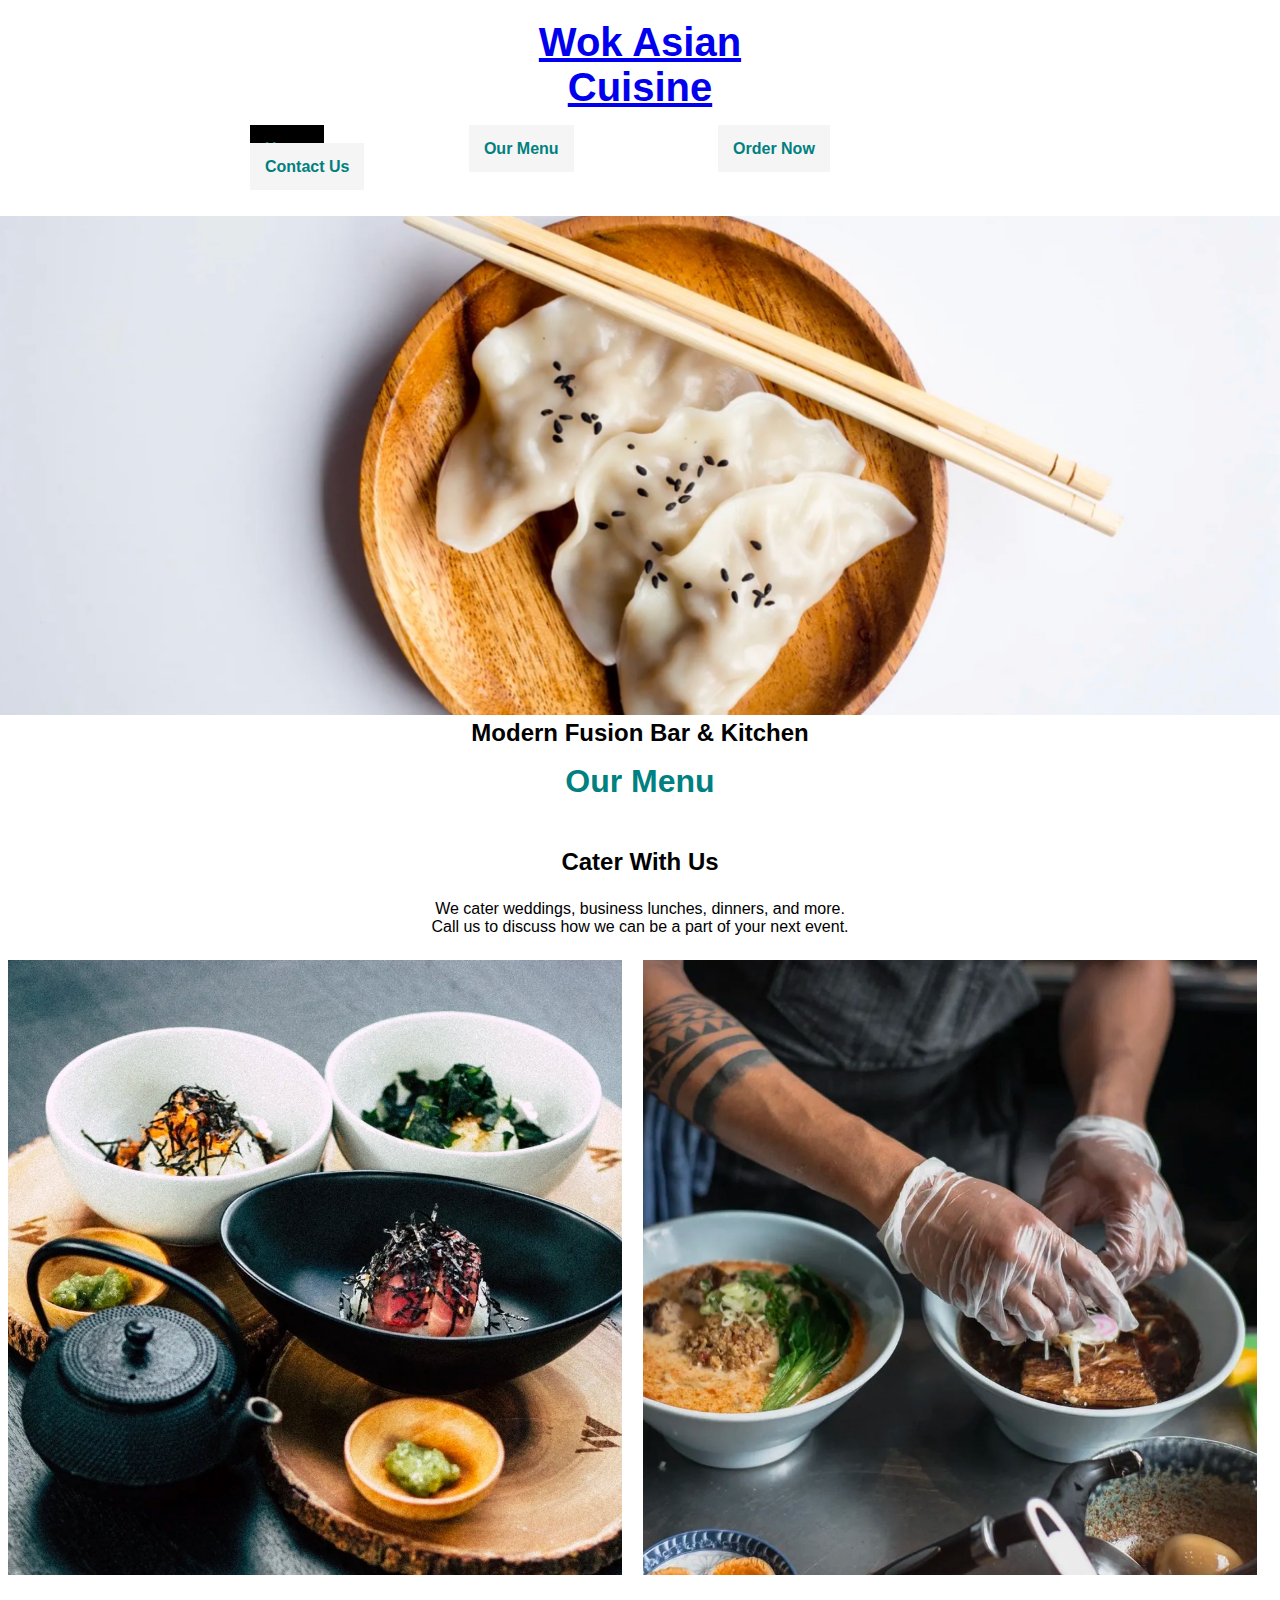
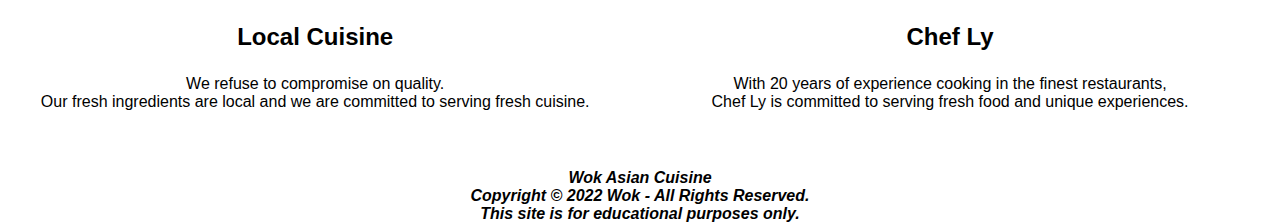
==== berry_final/index.html @ c8778ffa "Multiple images moved to main directory and linked" ====
<!DOCTYPE html>
<html lang="en">
  <head>
    <link rel="stylesheet" href="styles.css" />
    <meta charset="UTF-8" />
    <meta http-equiv="X-UA-Compatible" content="IE=edge" />
    <meta name="viewport" content="width=device-width, initial-scale=1.0" />
    <meta name="author" content="Chris Berry" />
    <title>Wok Asian Cuisine</title>
  </head>
  <body>
    <header>
      <h1 class="centertext"><a href="index.html">Wok Asian Cuisine</a></h1>
      <nav>
        <ul>
          <li><a href="index.html" class="activetab">Home</a></li>
          <li><a href="#">Our Menu</a></li>
          <li><a href="#">Order Now</a></li>
          <li><a href="contact.html">Contact Us</a></li>
        </ul>
      </nav>
    </header>
    <div id="container">
      <main>
        <img src="header-img.png " alt="Bowl Of Dumplings" id="modernimg" />

        <h2 id="modern" class="centertext">Modern Fusion Bar & Kitchen</h2>
        <p id="ourmenu" class="centertext">
          <a href="#" id="menu">Our Menu</a>
        </p>

        <h3 class="centertext h3weight">Cater With Us</h3>

        <p class="centertext">
          We cater weddings, business lunches, dinners, and more.
        </p>

        <p class="centertext" id="callus">
          Call us to discuss how we can be a part of your next event.
        </p>

        <section id="local">
          <img src="local.jpg" alt="Sushi on serving board" id="localimg" />
          <h3 class="centertext h3weight">Local Cuisine</h3>
          <p>We refuse to compromise on quality.</p>
          <p>
            Our fresh ingredients are local and we are committed to serving
            fresh cuisine.
          </p>
        </section>

        <section id="chef">
          <img src="chef.jpg" alt="Chef flipping dough" id="chefimg" />
          <h3 class="centertext h3weight">Chef Ly</h3>
          <p>With 20 years of experience cooking in the finest restaurants,</p>
          <p>
            Chef Ly is committed to serving fresh food and unique experiences.
          </p>
        </section>
      </main>
    </div>
    <footer>
      Wok Asian Cuisine
      <br />Copyright © 2022 Wok - All Rights Reserved. <br />This site is for
      educational purposes only.
    </footer>
  </body>
</html>
---- berry_final/styles.css ----
* {
  font-family: "Franklin Gothic Medium", "Arial Narrow", Arial, sans-serif;
  box-sizing: border-box;
}

#contactmain {
  background-image: url(contact-img-optional2.jpg);
  background-repeat: no-repeat;
  background-size: cover;
  min-height: 1250px;

}

body {
    max-width: 1280px;
    margin: 0 auto;
}

a:visited {
  color: teal;
}

.activetab {
  background-color: black
}

h1 {
  margin: 20px auto;
  width: 330px;
  font-size: 2.5em;
}

nav {
  width: 1000px;
  border: 0;
  margin: 30px auto 40px auto;
}


nav ul li {
  display: inline-block;
  margin: 0px 70px;
}

nav a:hover {
  color: red;
}

nav a {
  font-weight: bold;
  margin: 0;
  color: teal;
  text-decoration: none;
  background-color: whitesmoke;
  padding: 15px;
}

#modernimg {
  width: 100%;
}

#menu {
  text-decoration: none;
  font-weight: bolder;
  color: teal;
  font-size: 2em;
}

h2 {
  text-align: center;
  margin: 0 auto;
}

h3 {
  padding-top: 1.5rem;
}

.centertext {
  text-align: center;
}

#callus {
  margin-top: -16px;
}

.h3weight {
  font-size: 1.5em;
}

#container {
  display: flex;
  margin: 0 auto;
}

#container section img {
  max-width: 100%;
  display: block;
  max-height: 900px;
}

#container section h3 {
  display: block;
  max-width: 100%;
}

#container section {
  margin: 8px;
  max-width: 48%;
  display: inline-block;
}

#container section p {
  max-width: 100%;
  margin: 0;
  text-align: center;
}

footer {
  text-align: center;
  padding-top: 50px;
  font-weight: bold;
  font-style: italic;

}

/* Form Styles */

.formtext {
  color: white;
}

* {
  box-sizing: border-box;
}

form {
  background-color: teal;
  width: 350px;
  margin: 16px auto;
  padding: 16px;
  color: #363432;
  border-radius: 4px;
}

form input,
label,
select,
textarea {
  display: block;
  width: 100%;
}

form label {
  padding: 0px 0px 4px 16px;
}

form input,
select,
textarea {
  padding: 10px;
  font-size: 16px;
  margin-bottom: 24px;
  border-radius: 4px;
}

form fieldset {
  margin-bottom: 24px;
  border: 4px solid #363432;
  display: grid;
  grid-template-columns: 1fr;
  row-gap: 8px;
}

form fieldset legend {
  font-weight: bold;
}

form fieldset label {
  margin-left: 0px;
}

form button {
  background-color: #196774;
  color: white;
  border: none;
  font: 18px bold;
  box-shadow: -6px 6px 10px #363432;
}

form input:invalid,
select:invalid,
textarea:invalid {
  border: 4px solid #ef6024;
  box-shadow: -6px 6px 10px #363432;
}

form input:focus,
select:focus,
textarea:focus {
  outline: 3px solid #196774;
}

form button:focus {
  outline: 3px solid #ef6024;
}

form button:hover {
  box-shadow: -3px 3px 5px #363432;
}

input[type="radio"]+label {
  cursor: pointer;
  display: flex;
  align-items: center;
}

input[type="radio"] {
  appearance: none;
  margin: 0;
  padding: 0;
  border: none;
  font-size: 0;
  border-radius: 0;
}

input[type="radio"]+label::before {
  content: "\00a0";
  /* Non-breaking space */
  font-size: 2.25em;
  line-height: 0.65;
  border-radius: 50%;
  display: inline-block;
  height: 20px;
  width: 22px;
  text-align: center;
  margin-right: 16px;
  border: 2px solid teal;
  /* Push focus shadow away */
  background-color: teal;
  padding-bottom: 2px;
}

input[type="radio"]:checked+label::before {
  content: "\2022";
  color: #fff;
  background: #196774;
}

input[type="radio"]:focus {
  outline: none;
}

input[type="radio"]:focus+label::before {
  box-shadow: 0 0 0 2px #196774;
}

label {
  background-color: teal;
}

#contactemail {
  background-color: white;
}

#contactphone {
  background-color: white;
}

legend {
  background-color: teal;
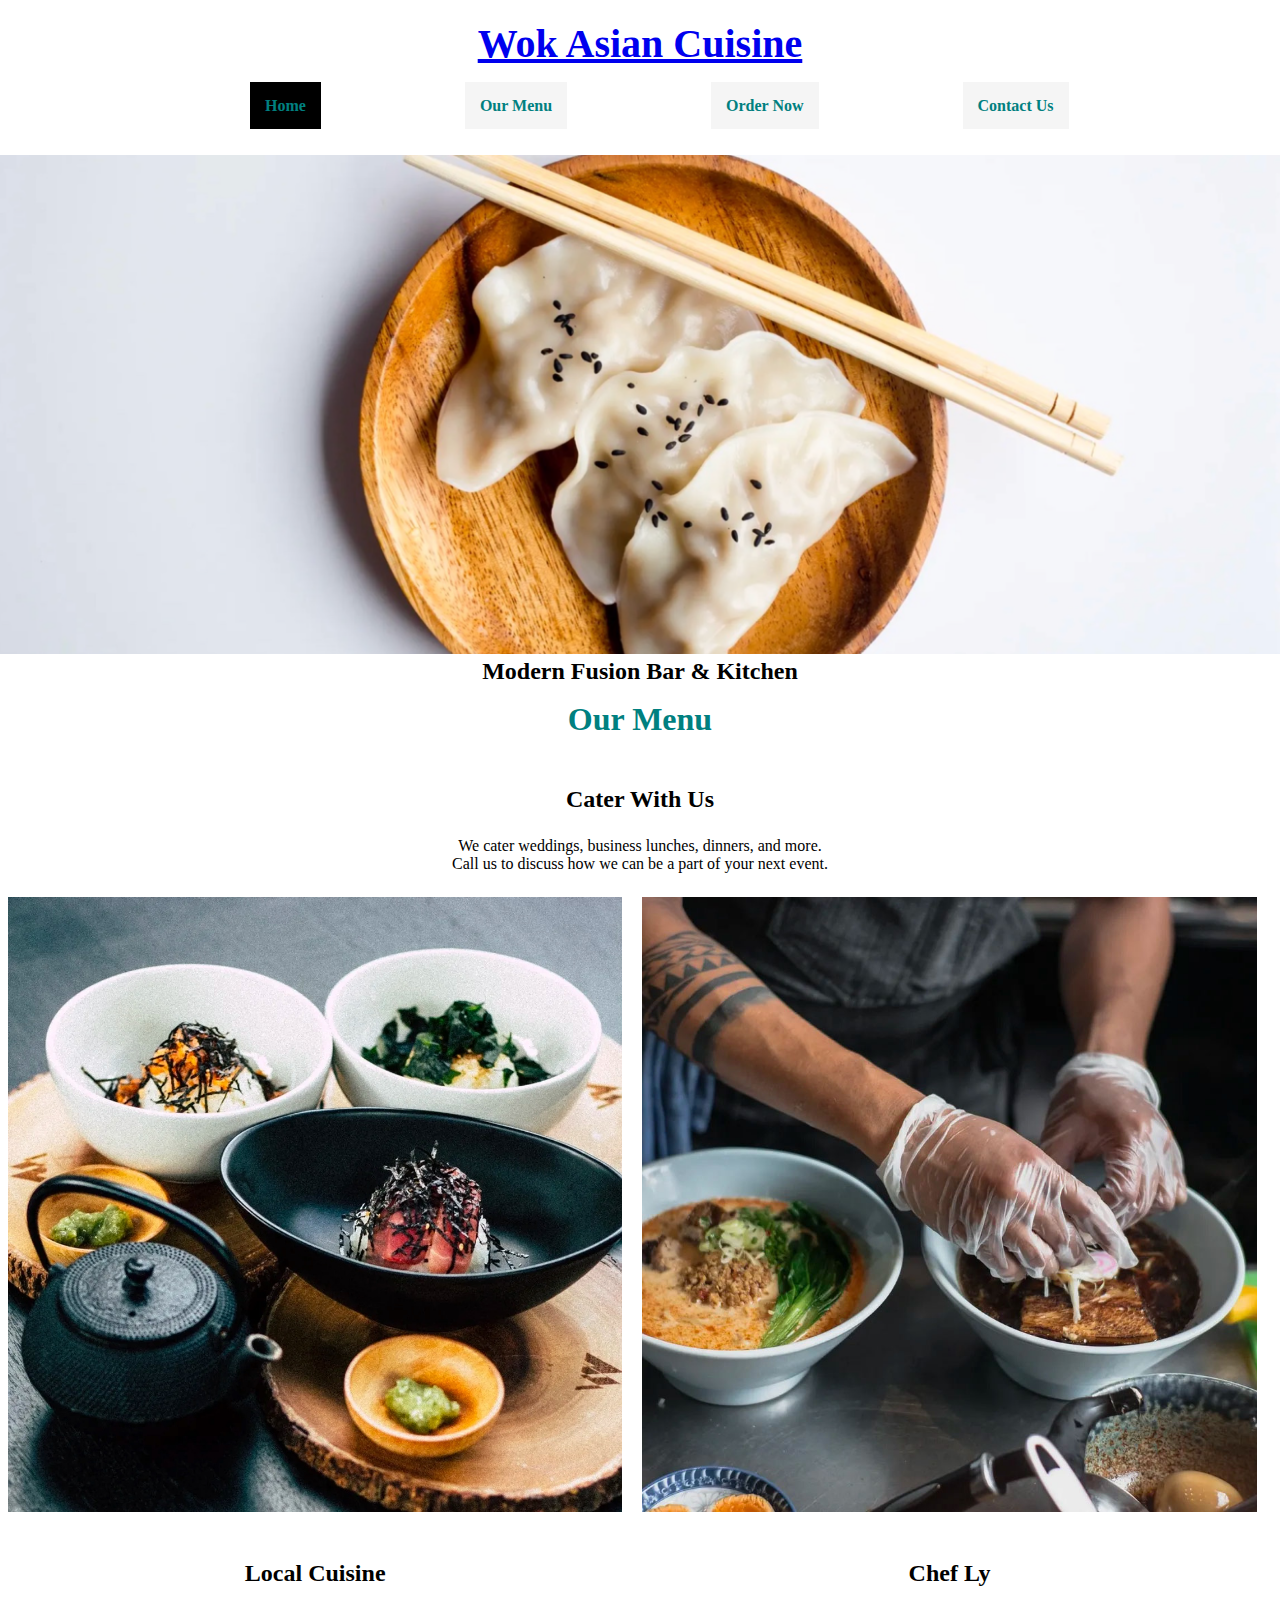
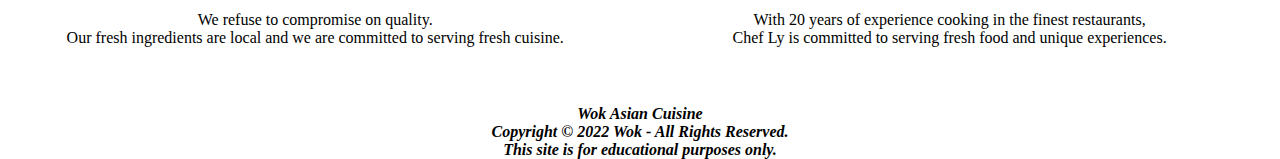
==== commit f9fdc509: "Final.  Added Favicon." ====
--- a/berry_final/index.html
+++ b/berry_final/index.html
@@ -3,9 +3,9 @@
   <head>
     <link rel="stylesheet" href="styles.css" />
     <meta charset="UTF-8" />
-    <meta http-equiv="X-UA-Compatible" content="IE=edge" />
-    <meta name="viewport" content="width=device-width, initial-scale=1.0" />
     <meta name="author" content="Chris Berry" />
+    <meta name="description" content="Homepage of Wok Asian Cuisine" />
+    <link rel="icon" href="favicon.ico" type="image/x-icon" />
     <title>Wok Asian Cuisine</title>
   </head>
   <body>
--- a/berry_final/styles.css
+++ b/berry_final/styles.css
@@ -1,5 +1,5 @@
 * {
-  font-family: "Franklin Gothic Medium", "Arial Narrow", Arial, sans-serif;
+  font-family: "Franklin Gothic Medium", "Arial Narrow", "Arial"
   box-sizing: border-box;
 }
 
